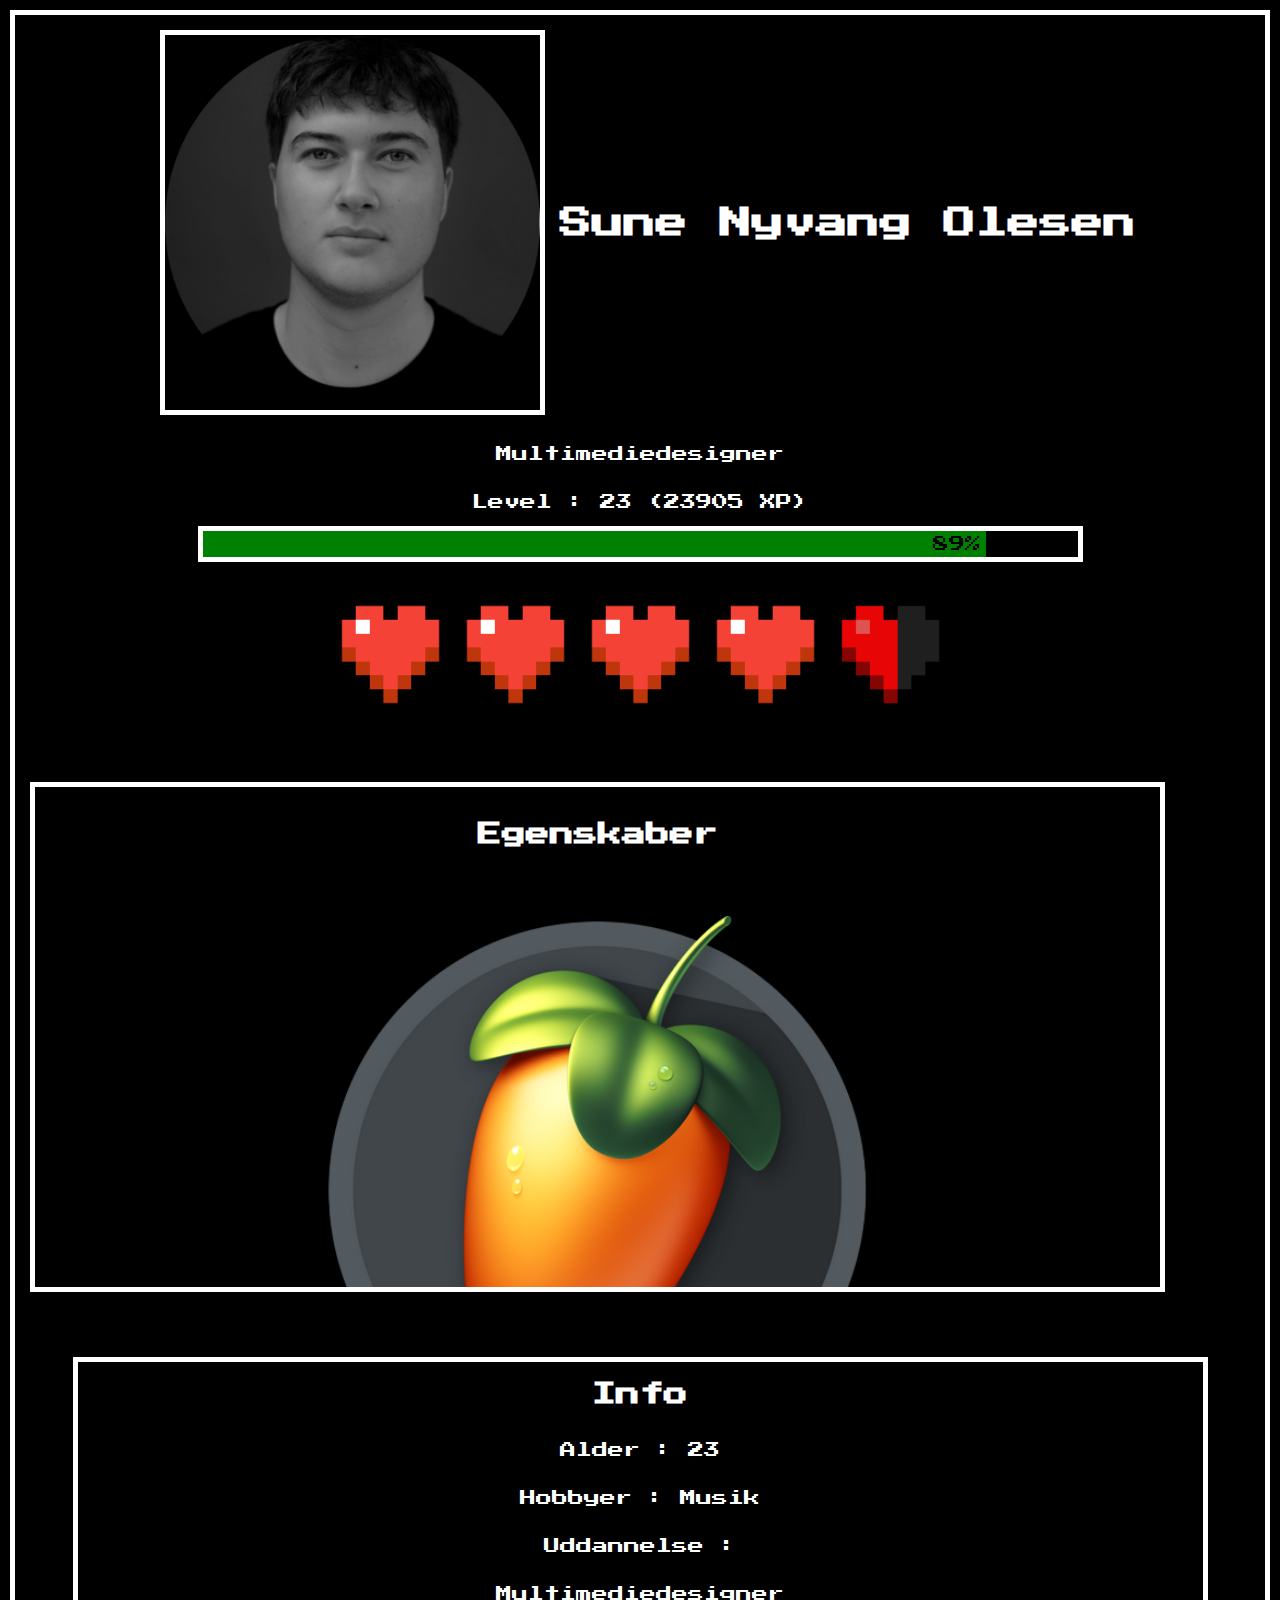
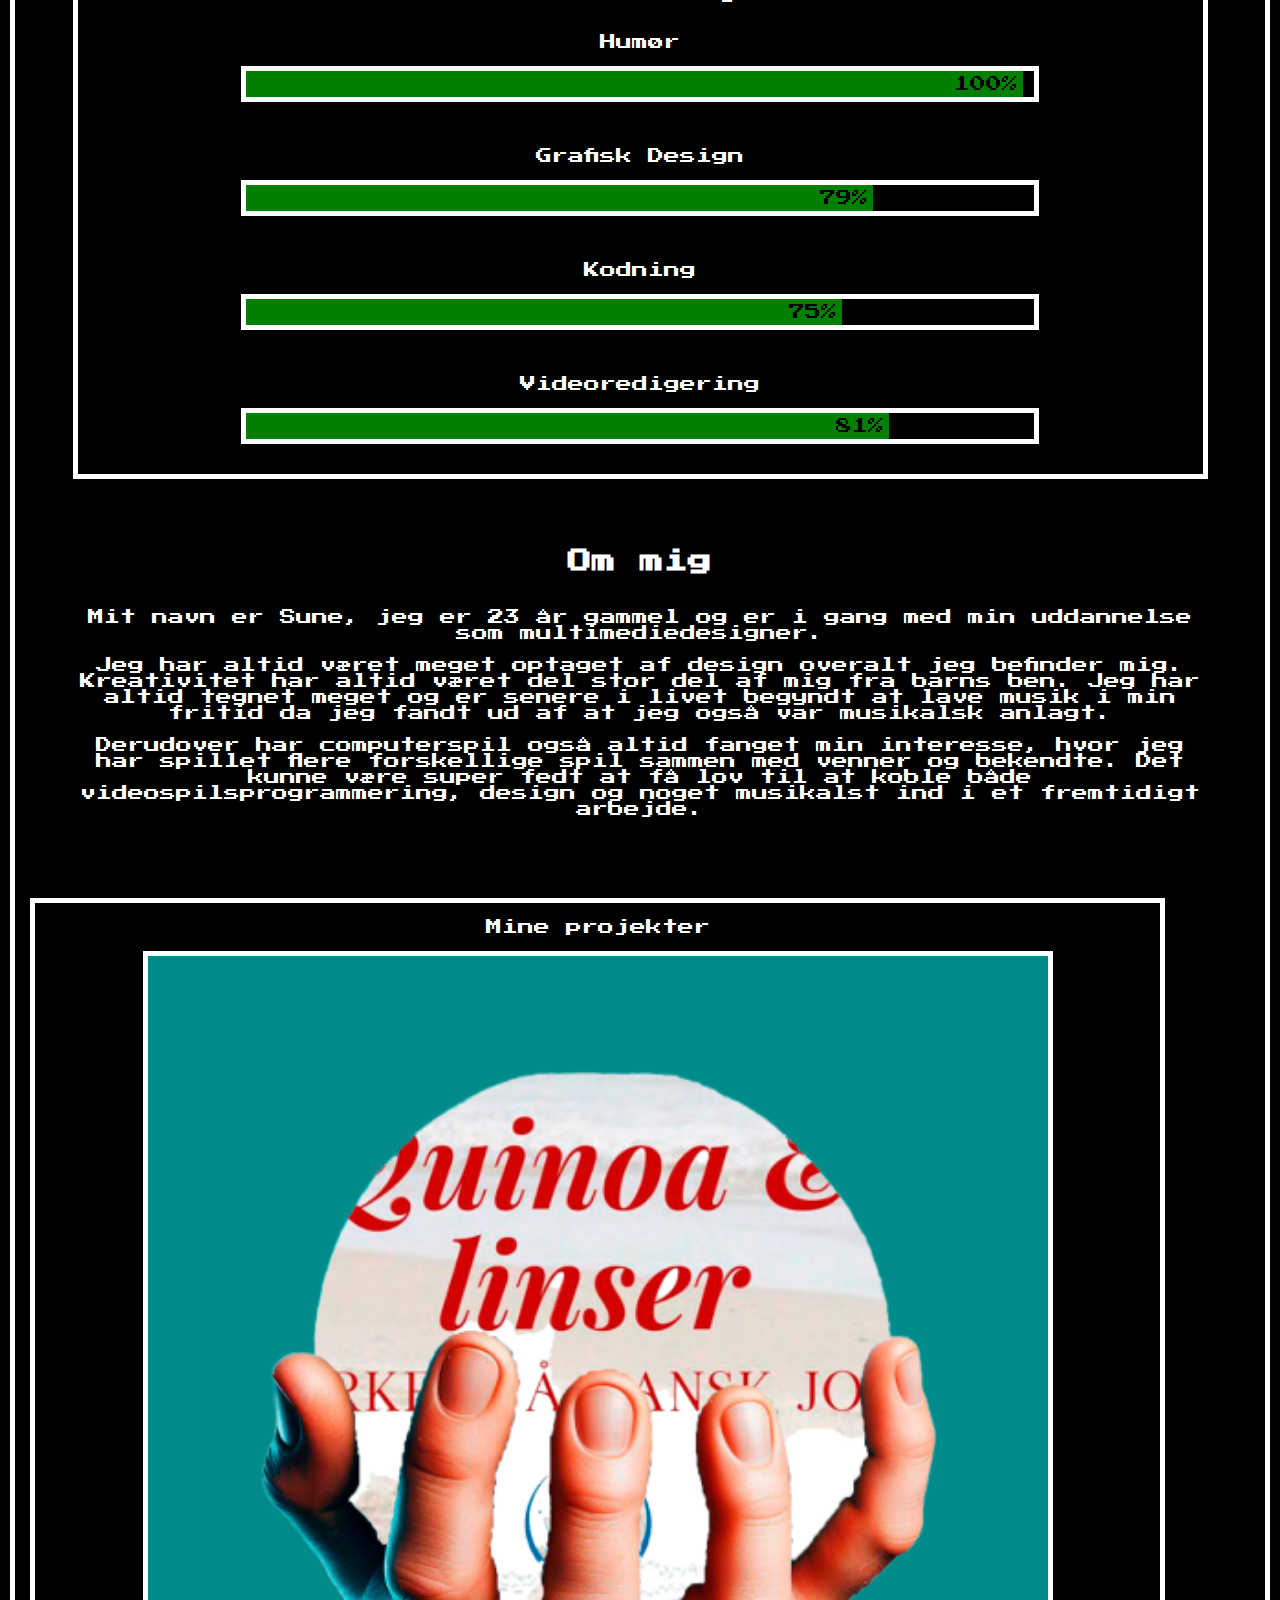
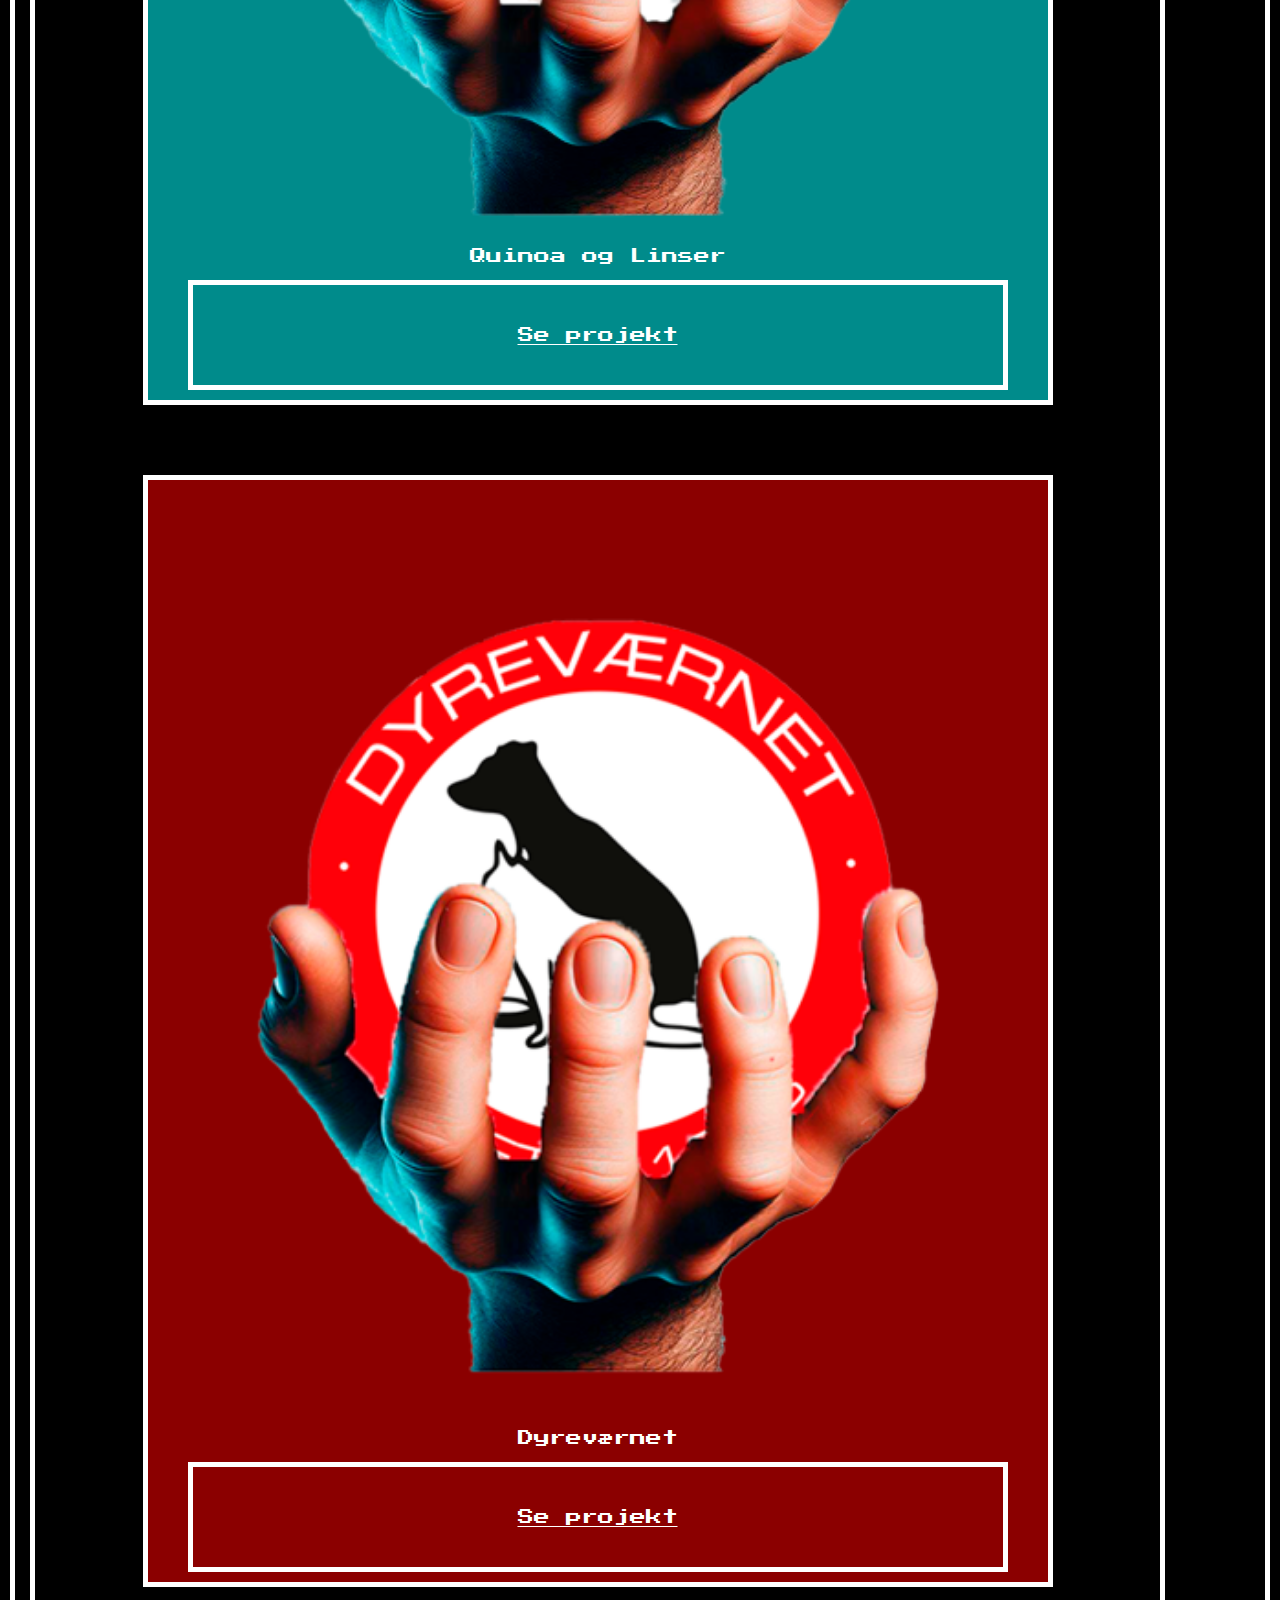
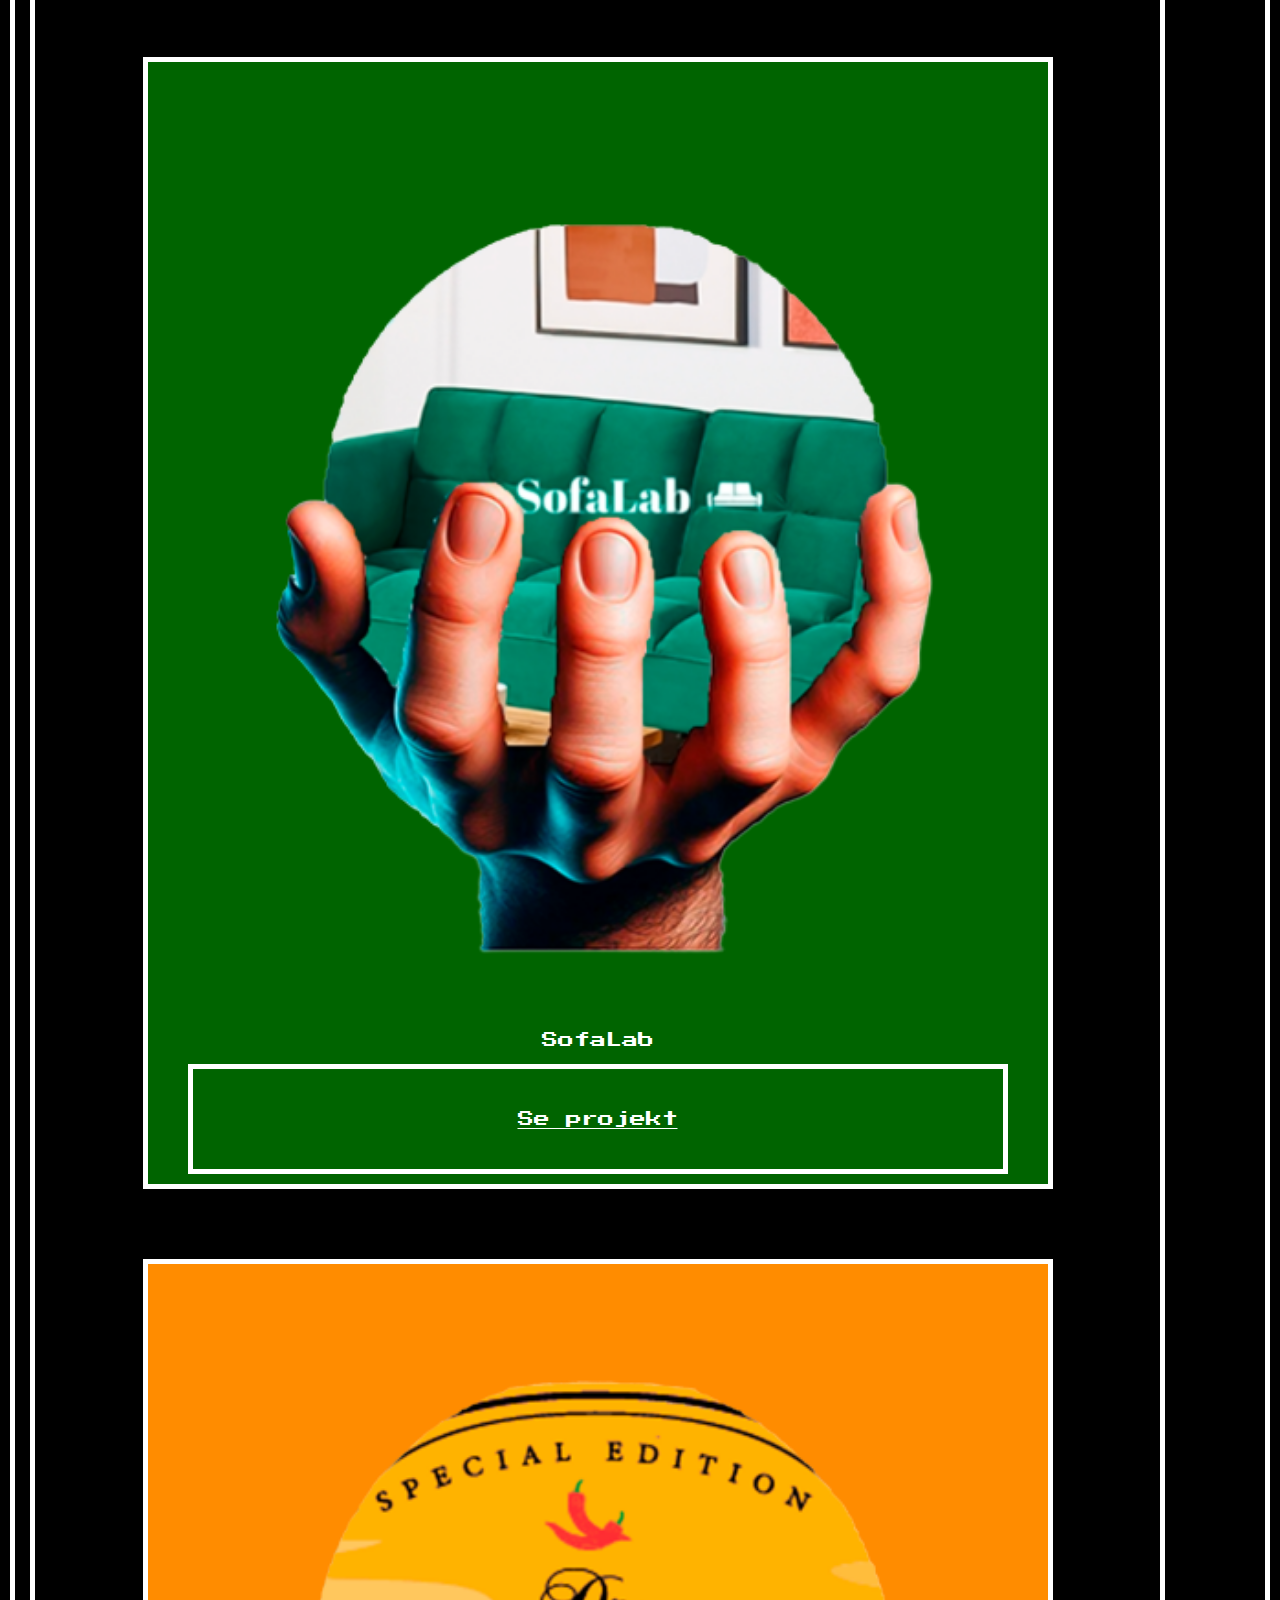
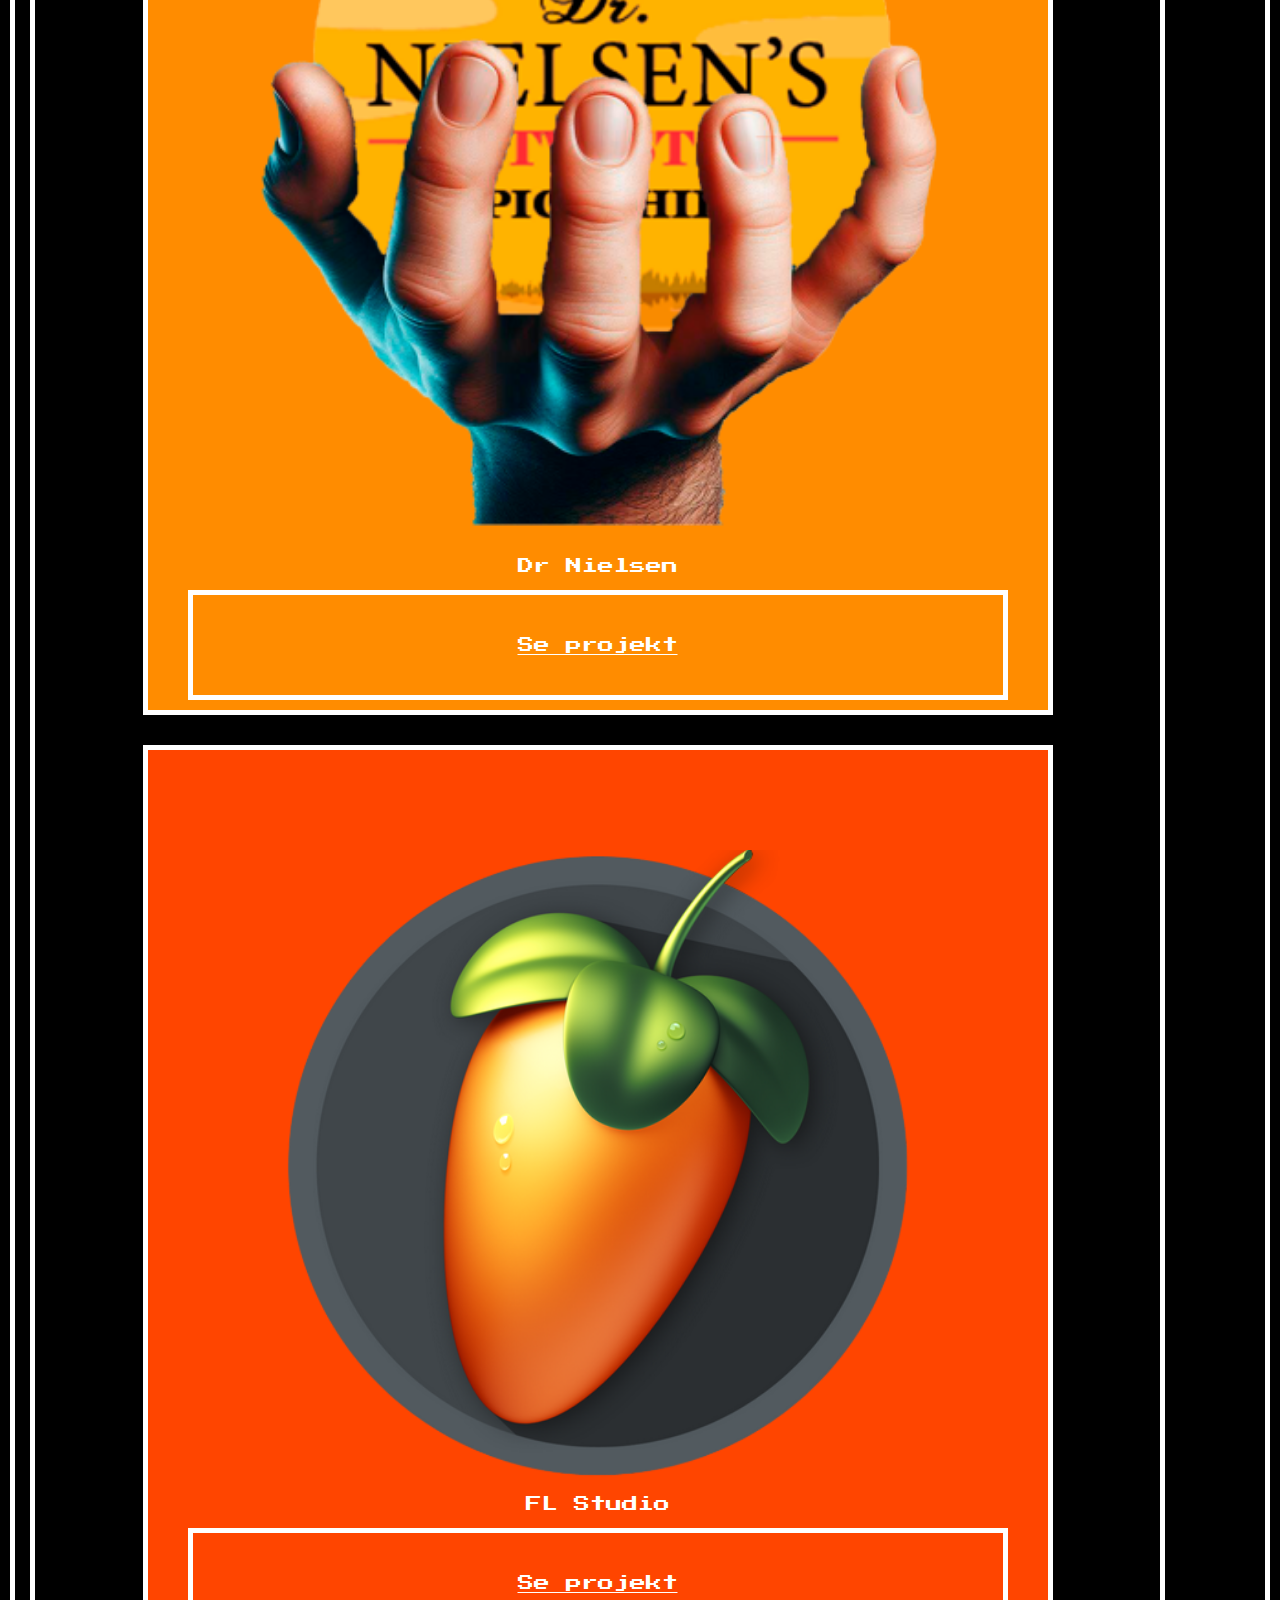
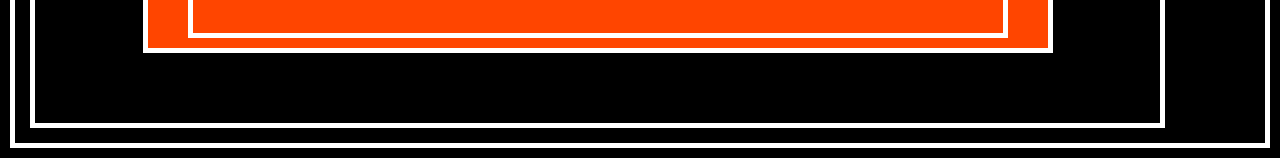
==== index.html @ fd96b673 "Add files via upload" ====
<!DOCTYPE html>
<html lang="da" xmlns="http://www.w3.org/1999/html">
<head>
    <meta charset="UTF-8">
    <title>Portfolio - Sune Nyvang Olesen</title>
    <meta name="viewport"
          content="width=device-width, user-scalable=no, initial-scale=1.0, maximum-scale=1.0, minimum-scale=1.0">
    <link href="style.css" rel="stylesheet">
    <link href="index.html2.html" rel="html">
    <link href="index.html3.html" rel="html">
    <link rel="preconnect" href="https://fonts.googleapis.com">
    <link rel="preconnect" href="https://fonts.gstatic.com" crossorigin>
    <link href="https://fonts.googleapis.com/css2?family=Press+Start+2P&display=swap" rel="stylesheet">

</head>

<body>
    <header>
        <div class="container">
            <img class="profilbillede" src="Profilbilledesune.png" alt="profilbillede">

            <h1>Sune Nyvang Olesen</h1>
        </div>

        <div class="container2">
            <p>Multimediedesigner</p>
            <p>Level : 23 (23905 XP)</p>
            <div class="levelcontainer">
                <div class="level xp">
                    89%
                </div>
            </div>

            <div class="heart">
                <img class="hjerte" src="heart.png" alt="heart">
                <img class="hjerte" src="heart.png" alt="heart">
                <img class="hjerte" src="heart.png" alt="heart">
                <img class="hjerte" src="heart.png" alt="heart">
                <img class="hjerte" src="heart2.png" alt="heart">
            </div>
        </div>
    </header>

    <section class="egenskaber">
            <div class="scroll-div">
                <div class="scroll-object">
                    <h2>Egenskaber</h2>

                    <img class="programmer" src="flstudiobillede.png" alt="flstudio">
                    <p>FL Studio</p>

                    <img class="programmer" src="photoshopbillede.png" alt="photoshop">
                    <p>Photoshop</p>

                    <img class="programmer" src="phpstormbillede.png" alt="phpstorm">
                    <p>PhpStorm</p>

                    <img class="programmer" src="figmabillede.png" alt="figma">
                    <p>Figma</p>

                    <img class="programmer" src="aftereffectsbillede.png" alt="aftereffects">
                    <p>After Effects</p>

                    <img class="programmer" src="premiereprobillede.png" alt="premierepro">
                    <p>Premiere Pro</p>

                    <img class="programmer" src="illustatorbillede2.png" alt="illustrator">
                    <p>Illustrator</p>
                </div>

            </div>
    </section>

    <section>
        <div class="box">
            <div class="info">
                <h2>Info</h2>
                <p>Alder : 23</p>
                <p>Hobbyer : Musik</p>
                <p>Uddannelse : </p>
                <p>Multimediedesigner</p>
                <p>Humør</p>
                <div class="levelcontainer">
                    <div class="level xp2">
                        100%
                    </div>
                </div>

                <p>Grafisk Design</p>
                <div class="levelcontainer">
                    <div class="level xp3">
                        79%
                    </div>
                </div>

                <p>Kodning</p>
                <div class="levelcontainer">
                    <div class="level xp4">
                        75%
                    </div>
                </div>

                <p>Videoredigering</p>
                <div class="levelcontainer">
                    <div class="level xp5">
                        81%
                    </div>
                </div>
            </div>

            <h2>Om mig</h2>

            <div class="ommig">
                <p>Mit navn er Sune, jeg er 23 år gammel og er i gang med min uddannelse som multimediedesigner.</p>
                <p>Jeg har altid været meget optaget af design overalt jeg befinder mig. Kreativitet har altid været del stor del af mig fra barns ben. Jeg har altid tegnet meget og er senere i livet begyndt at lave musik i min fritid da jeg fandt ud af at jeg også var musikalsk anlagt.</p>
                <p>Derudover har computerspil også altid fanget min interesse, hvor jeg har spillet flere forskellige spil sammen med venner og bekendte. Det kunne være super fedt at få lov til at koble både videospilsprogrammering, design og noget musikalst ind i et fremtidigt arbejde.</p>
            </div>

        </div>
    </section>

    <section class="projekter">

        <p>Mine projekter</p>

        <div class="container4">
            <img class="quinoabillede" src="quinoa.png" alt="quinoabillede">
            <p>Quinoa og Linser</p>

            <div class="knap">
                <a href="index.html2.html">Se projekt</a>
            </div>
        </div>

        <div class="container5">
            <img class="dyreværnetbillede" src="dyreværnet.png" alt="dyreværnetbillede">
            <p>Dyreværnet</p>

            <div class="knap">
                <a href="index.html3.html">Se projekt</a>
            </div>
        </div>

        <div class="container6">
            <img class="sofalabbillede" src="sofalab.png" alt="sofalabbillede">
            <p>SofaLab</p>

            <div class="knap">
                <a href="index.html4.html">Se projekt</a>
            </div>
        </div>

        <div class="container7">
            <img class="drnielsenbillede" src="drnielsen.png" alt="drnielsenbillede">
            <p>Dr Nielsen</p>

            <div class="knap">
                <a href="index.html5.html">Se projekt</a>
            </div>
        </div>

        <div class="container8">
            <img class="flstudiobillede" src="flstudiobillede.png" alt="flstudiobillede">
            <p>FL Studio</p>

            <div class="knap">
                <a href="index.html6.html">Se projekt</a>
            </div>
        </div>
    </section>

</body>
<style>
    @import url('https://fonts.googleapis.com/css2?family=Press+Start+2P&display=swap');
</style>
</html>
---- style.css ----
body{
    margin: 10px;
    background-color: black;
    font-family: "Press Start 2P", sans-serif;
    border: solid 5px white;
}

h1{
    text-align: center;
    color: white;
}

h2{
    color: white;
    text-align: center;
}

p{
    color: white;
}

.container{
    display: flex;
    justify-content: center;
    align-items: center;
}

.container2{
    display: flex;
    flex-direction: column;
    justify-content: center;
    align-items: center;
}

.levelcontainer{
    width: 70%;
    border: solid 5px white;
    background-color: black;
    margin-bottom: 30px;
}

.level{
    text-align: right;
    color: black;
    padding-right: 5px;
    padding-top: 5px;
    padding-bottom: 5px;
}

.xp{
    width: 89%;
    background-color: green;
}

.xp2{
    width: 98%;
    background-color: green;
}

.xp3{
    width: 79%;
    background-color: green;
}

.xp4{
    width: 75%;
    background-color: green;
}

.xp5{
    width: 81%;
    background-color: green;
}

.heart{
    display: flex;
    justify-content: center;
    flex-direction: row;
    align-items: center;
}

.hjerte{
    width: 10%;
    margin-bottom: 50px;
}

.egenskaber{
    display: flex;
    flex-direction: column;
    justify-content: center;
    align-items: center;
    border: solid 5px white;
    margin: 15px;
    height: 500px;
    width: 90%;
}

.scroll-div{
    overflow: hidden;
    overflow-y: scroll;
}

.scroll-object{
    display: flex;
    flex-direction: column;
    justify-content: center;
    align-items: center;
    margin: 15px;
}

.programmer{
    width: 50%;
    margin-top: 50px;
}

.profilbillede{
    width: 30%;
    border: solid 5px white;
    margin: 15px;
}

.info{
    display: flex;
    justify-content: center;
    flex-direction: column;
    align-items: center;
    border: solid 5px white;
    width: 90%;
    margin-top: 50px;
    margin-bottom: 50px;
}

.box{
    display: flex;
    justify-content: center;
    align-items: center;
    flex-direction: column;
    background-color: transparent;
    color: white;
    width: 100%;
}

.box2{
    display: flex;
    justify-content: center;
    align-items: center;
    background-color: transparent;
    border: solid 5px white;
    color: white;
    height: 80px;
    width: 300px;
}

.container3{
    display: flex;
    justify-content: center;
    flex-direction: column;
    align-items: center;
    border: solid 5px white;
    background-color: black;
    width: 90%;
    margin: 15px;
}

.ommig{
    width: 90%;
    text-align: center;
    margin-bottom: 50px;
}

.projekter{
    display: flex;
    justify-content: center;
    flex-direction: column;
    align-items: center;
    border: solid 5px white;
    width: 90%;
    margin: 15px;
    background-color: black;
}

.container4{
    background-color: darkcyan;
    display: flex;
    justify-content: center;
    flex-direction: column;
    align-items: center;
    width: 80%;
    border: solid 5px white;
    margin-bottom: 70px;
}

a{
    color: white;
}

.knap{
    display: flex;
    justify-content: center;
    flex-direction: column;
    align-items: center;
    width: 90%;
    height: 100px;
    border: solid 5px white;
    margin-bottom: 10px;
}

.quinoabillede{
    width: 80%;
    margin-top: 100px;
}

.container5{
    background-color: darkred;
    display: flex;
    justify-content: center;
    flex-direction: column;
    align-items: center;
    width: 80%;
    border: solid 5px white;
    margin-bottom: 70px;
}

.dyreværnetbillede{
    width: 80%;
    margin-top: 100px;
}

.container6{
    background-color: darkgreen;
    display: flex;
    justify-content: center;
    flex-direction: column;
    align-items: center;
    width: 80%;
    border: solid 5px white;
    margin-bottom: 70px;
}

.sofalabbillede{
    width: 80%;
    margin-top: 100px;
}

.container7{
    background-color: darkorange;
    display: flex;
    justify-content: center;
    flex-direction: column;
    align-items: center;
    width: 80%;
    border: solid 5px white;
    margin-bottom: 30px;
}

.drnielsenbillede{
    width: 80%;
    margin-top: 100px;
}

.container8{
    background-color: orangered;
    display: flex;
    justify-content: center;
    flex-direction: column;
    align-items: center;
    width: 80%;
    border: solid 5px white;
    margin-bottom: 70px;
}

.flstudiobillede{
    width: 70%;
    margin-top: 100px;
}
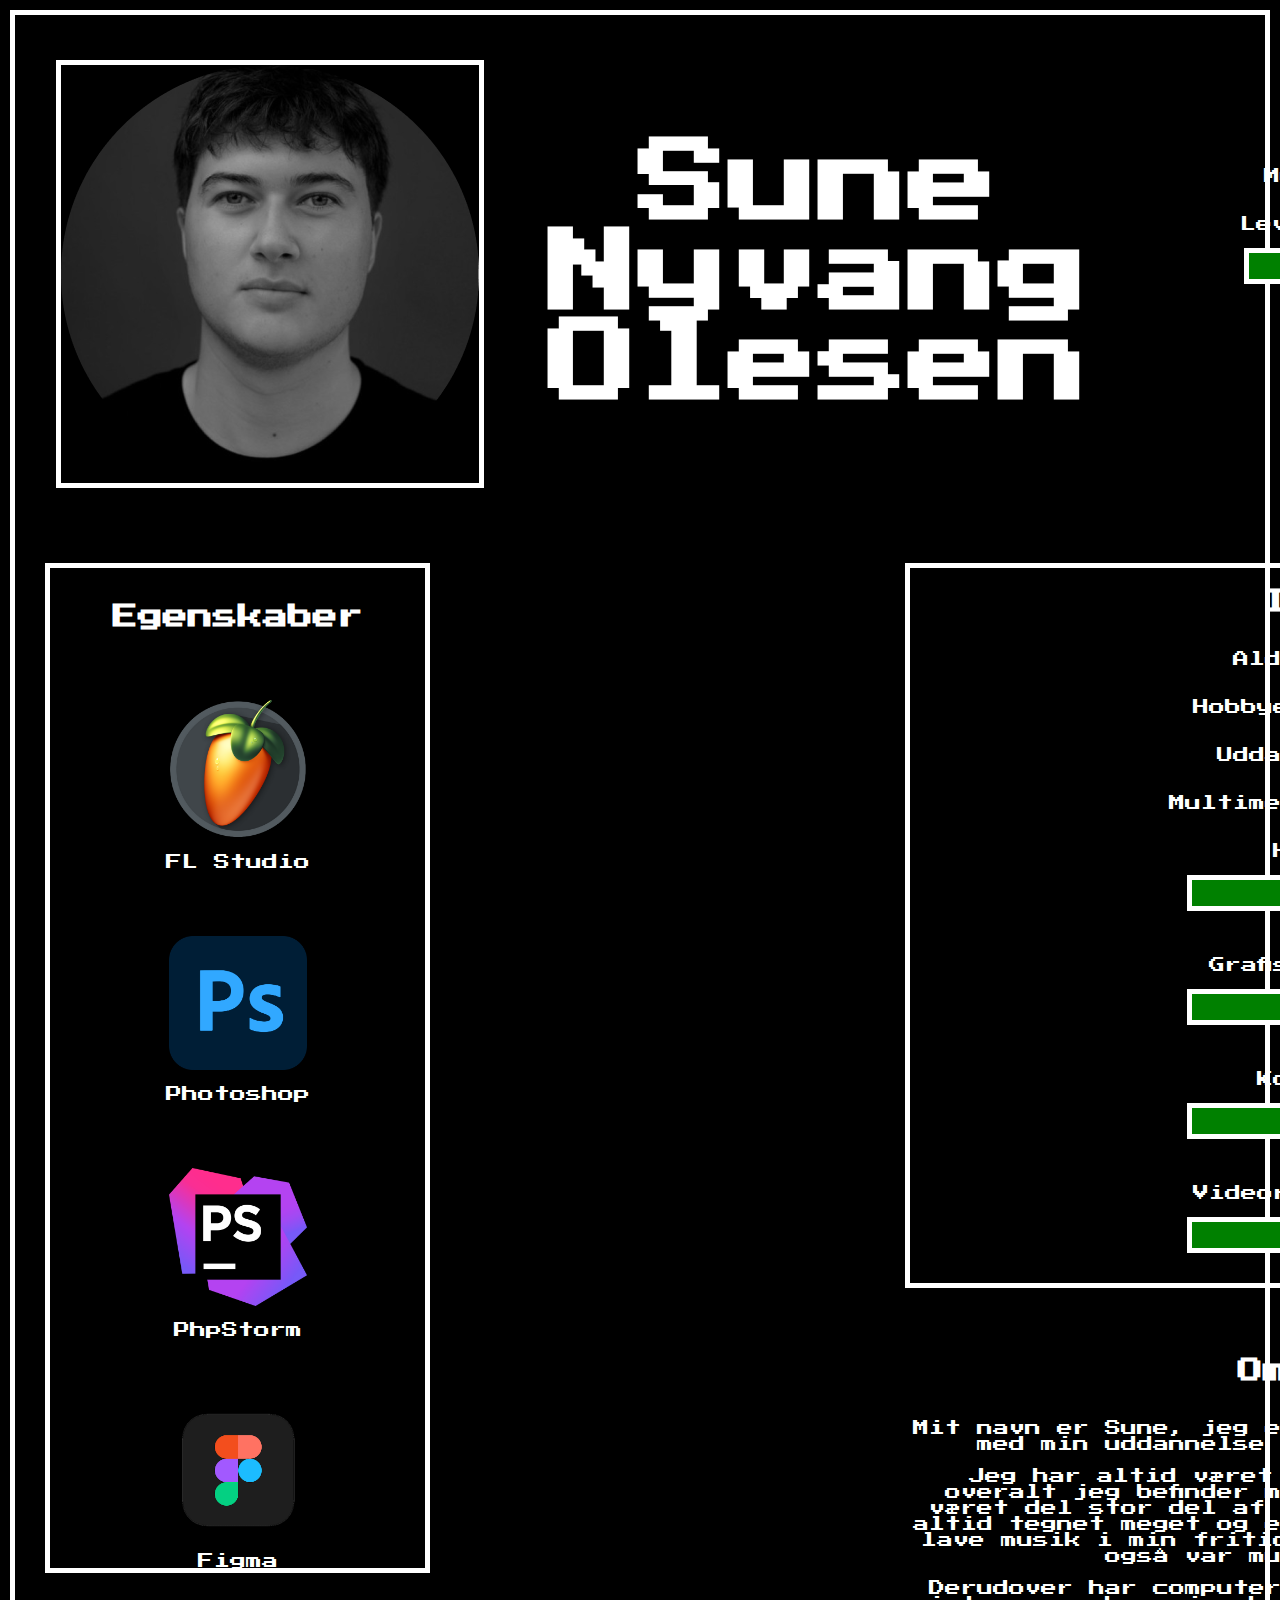
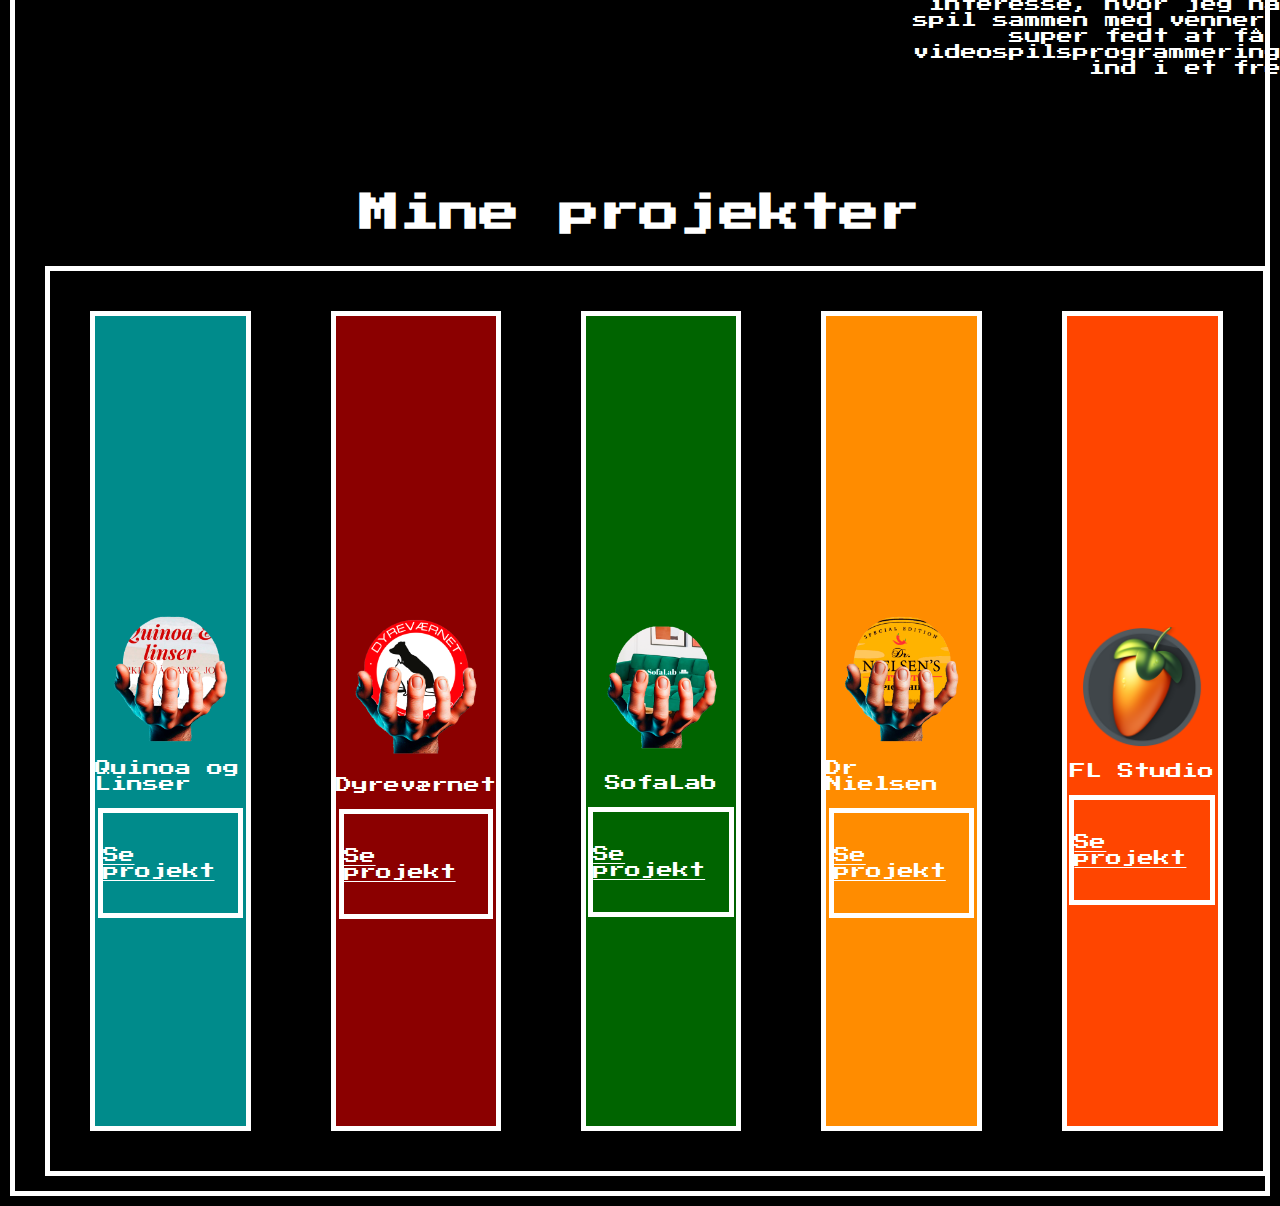
==== commit 9a557b78: "Add files via upload" ====
--- a/index.html
+++ b/index.html
@@ -119,9 +119,9 @@
         </div>
     </section>
 
+    <h2 class="overskriftprojekter">Mine projekter</h2>
+
     <section class="projekter">
-
-        <p>Mine projekter</p>
 
         <div class="container4">
             <img class="quinoabillede" src="quinoa.png" alt="quinoabillede">
--- a/style.css
+++ b/style.css
@@ -77,6 +77,7 @@
     justify-content: center;
     flex-direction: row;
     align-items: center;
+    width: 60%;
 }
 
 .hjerte{
@@ -168,6 +169,13 @@
     margin-bottom: 50px;
 }
 
+.overskriftprojekter{
+    display: flex;
+    justify-content: center;
+    align-items: center;
+    font-size: 20px;
+}
+
 .projekter{
     display: flex;
     justify-content: center;
@@ -188,6 +196,7 @@
     width: 80%;
     border: solid 5px white;
     margin-bottom: 70px;
+    margin-top: 40px;
 }
 
 a{
@@ -250,7 +259,7 @@
     align-items: center;
     width: 80%;
     border: solid 5px white;
-    margin-bottom: 30px;
+    margin-bottom: 70px;
 }
 
 .drnielsenbillede{
@@ -266,10 +275,112 @@
     align-items: center;
     width: 80%;
     border: solid 5px white;
-    margin-bottom: 70px;
+    margin-bottom: 40px;
 }
 
 .flstudiobillede{
-    width: 70%;
-    margin-top: 100px;
+    width: 80%;
+    margin-top: 100px;
+}
+
+@media screen and (min-width: 768px){
+    h2{
+        font-size: 25px;
+    }
+
+    .egenskaber{
+        height: 1000px;
+        width: 30%;
+        margin: 30px;
+    }
+
+    .programmer{
+        width: 40%;
+    }
+
+    header{
+        display: flex;
+        flex-direction: row;
+        padding: 30px;
+    }
+
+    .profilbillede{
+        width: 100%;
+        margin-left: 220px;
+    }
+
+    h1{
+        font-size: 90px;
+        margin-left: 50px;
+    }
+
+    .container2{
+        margin-right: -700px;
+    }
+
+    .levelcontainer{
+        width: 30%;
+    }
+
+    .heart{
+        width: 30%;
+    }
+
+    .box{
+        position: absolute;
+        display: flex;
+        flex-direction: column;
+        width: 70%;
+        margin-top: -1090px;
+        margin-left: 850px;
+    }
+
+
+
+    .projekter{
+        width: 97%;
+        margin-left: 30px;
+        display: flex;
+        flex-direction: row;
+        height: 900px;
+    }
+
+    .overskriftprojekter{
+        display: flex;
+        justify-content: center;
+        flex-direction: column;
+        align-items: center;
+        margin-top: 220px;
+        font-size: 40px;
+    }
+
+    .container4{
+        width: 30%;
+        height: 90%;
+        margin: 40px;
+    }
+
+    .container5{
+        width: 30%;
+        height: 90%;
+        margin: 40px;
+    }
+
+    .container6{
+        width: 30%;
+        height: 90%;
+        margin: 40px;
+    }
+
+    .container7{
+        width: 30%;
+        height: 90%;
+        margin: 40px;
+    }
+
+    .container8{
+        width: 30%;
+        height: 90%;
+        margin: 40px;
+    }
 }